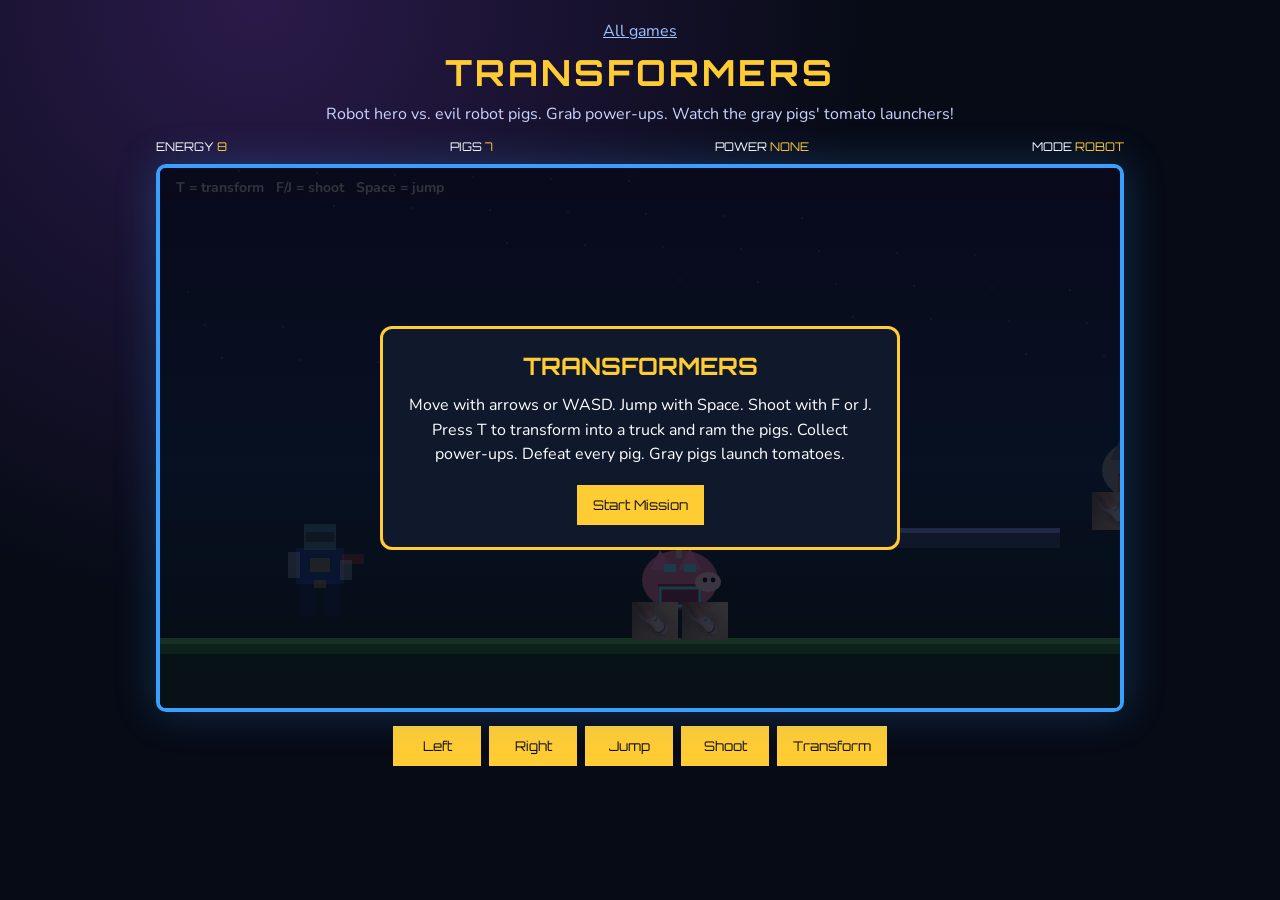
==== transformers/index.html @ ad8d665c "Add Santiago Face Attack and Transformers family games. Co-authored-by: Cursor <cursoragent@cursor.c" ====
<!DOCTYPE html>
<html lang="en">
  <head>
    <meta charset="UTF-8" />
    <meta name="viewport" content="width=device-width, initial-scale=1.0" />
    <title>Transformers</title>
    <link rel="stylesheet" href="styles.css" />
    <link rel="preconnect" href="https://fonts.googleapis.com" />
    <link rel="preconnect" href="https://fonts.gstatic.com" crossorigin />
    <link
      href="https://fonts.googleapis.com/css2?family=Orbitron:wght@700;900&family=Nunito:wght@700&display=swap"
      rel="stylesheet"
    />
  </head>
  <body>
    <div class="app">
      <header>
        <p class="home-link"><a href="../index.html">All games</a></p>
        <h1>TRANSFORMERS</h1>
        <p class="tagline">Robot hero vs. evil robot pigs. Grab power-ups. Watch the gray pigs' tomato launchers!</p>
      </header>

      <div class="hud">
        <div>ENERGY <span id="hp">8</span></div>
        <div>PIGS <span id="pigs-left">0</span></div>
        <div>POWER <span id="power">NONE</span></div>
        <div>MODE <span id="mode">ROBOT</span></div>
      </div>

      <div class="stage">
        <canvas id="game" width="960" height="540" aria-label="Transformers game"></canvas>
        <div id="overlay" class="overlay">
          <div class="card">
            <h2 id="overlay-title">TRANSFORMERS</h2>
            <p id="overlay-text">
              Move with arrows or WASD. Jump with Space. Shoot with F or J.
              Press T to transform into a truck and ram the pigs.
              Collect power-ups. Defeat every pig. Gray pigs launch tomatoes.
            </p>
            <button id="start-btn" type="button">Start Mission</button>
          </div>
        </div>
      </div>

      <div class="controls">
        <button type="button" data-act="left">Left</button>
        <button type="button" data-act="right">Right</button>
        <button type="button" data-act="jump">Jump</button>
        <button type="button" data-act="shoot">Shoot</button>
        <button type="button" data-act="transform">Transform</button>
      </div>
    </div>
    <script src="game.js"></script>
  </body>
</html>
---- transformers/styles.css ----
:root {
  --bg: #070b16;
  --gold: #ffcc33;
  --blue: #3aa0ff;
}

* {
  box-sizing: border-box;
}

body {
  margin: 0;
  min-height: 100vh;
  background:
    radial-gradient(circle at 20% 0%, #2a1a4a 0%, var(--bg) 45%),
    var(--bg);
  color: #fff;
  font-family: Nunito, system-ui, sans-serif;
}

.app {
  max-width: 1000px;
  margin: 0 auto;
  padding: 20px 16px 36px;
}

.home-link {
  margin: 0 0 8px;
  text-align: center;
}

.home-link a {
  color: #9ec4ff;
}

header {
  text-align: center;
}

h1 {
  margin: 0 0 8px;
  font-family: Orbitron, sans-serif;
  letter-spacing: 3px;
  color: var(--gold);
  font-size: clamp(22px, 4vw, 36px);
}

.tagline {
  margin: 0 0 14px;
  color: #c9d4ff;
}

.hud {
  display: flex;
  justify-content: space-between;
  gap: 12px;
  font-family: Orbitron, sans-serif;
  font-size: 12px;
  margin-bottom: 10px;
}

.hud span {
  color: var(--gold);
}

.stage {
  position: relative;
  border: 4px solid var(--blue);
  border-radius: 10px;
  overflow: hidden;
  box-shadow: 0 0 40px rgba(58, 160, 255, 0.25);
}

canvas {
  display: block;
  width: 100%;
  height: auto;
  background: #041018;
}

.overlay {
  position: absolute;
  inset: 0;
  display: grid;
  place-items: center;
  background: rgba(4, 8, 18, 0.78);
  padding: 16px;
}

.overlay.hidden {
  display: none;
}

.card {
  width: min(520px, 100%);
  background: #10182c;
  border: 3px solid var(--gold);
  border-radius: 12px;
  padding: 22px;
  text-align: center;
}

.card h2 {
  margin: 0 0 12px;
  font-family: Orbitron, sans-serif;
  color: var(--gold);
}

.card p {
  margin: 0 0 18px;
  line-height: 1.55;
}

button {
  font-family: Orbitron, sans-serif;
  border: 0;
  background: var(--gold);
  color: #111;
  padding: 12px 16px;
  cursor: pointer;
}

button:hover {
  filter: brightness(1.08);
}

.controls {
  display: flex;
  flex-wrap: wrap;
  justify-content: center;
  gap: 8px;
  margin-top: 14px;
}

.controls button {
  min-width: 88px;
}
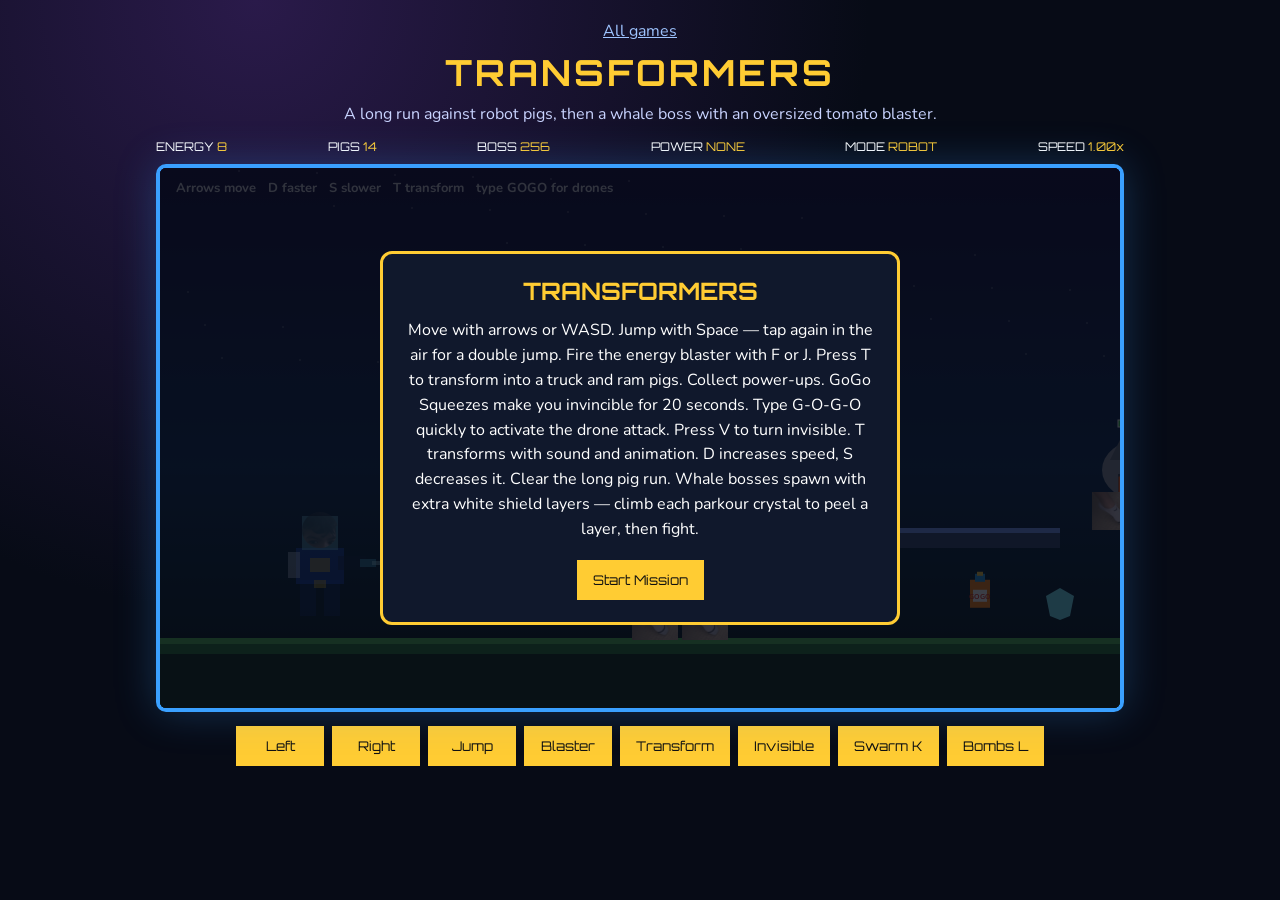
==== commit 30ab02b8: "Publish the latest Transformers gameplay for a public web host. Co-authored-by: Cursor <cursoragent@" ====
--- a/transformers/index.html
+++ b/transformers/index.html
@@ -17,14 +17,16 @@
       <header>
         <p class="home-link"><a href="../index.html">All games</a></p>
         <h1>TRANSFORMERS</h1>
-        <p class="tagline">Robot hero vs. evil robot pigs. Grab power-ups. Watch the gray pigs' tomato launchers!</p>
+        <p class="tagline">A long run against robot pigs, then a whale boss with an oversized tomato blaster.</p>
       </header>
 
       <div class="hud">
         <div>ENERGY <span id="hp">8</span></div>
         <div>PIGS <span id="pigs-left">0</span></div>
+        <div>BOSS <span id="boss">—</span></div>
         <div>POWER <span id="power">NONE</span></div>
         <div>MODE <span id="mode">ROBOT</span></div>
+        <div>SPEED <span id="speed">1.00x</span></div>
       </div>
 
       <div class="stage">
@@ -33,9 +35,13 @@
           <div class="card">
             <h2 id="overlay-title">TRANSFORMERS</h2>
             <p id="overlay-text">
-              Move with arrows or WASD. Jump with Space. Shoot with F or J.
-              Press T to transform into a truck and ram the pigs.
-              Collect power-ups. Defeat every pig. Gray pigs launch tomatoes.
+              Move with arrows or WASD. Jump with Space — tap again in the air for a double jump.
+              Fire the energy blaster with F or J. Press T to transform into a truck and ram pigs.
+              Collect power-ups. GoGo Squeezes make you invincible for 20 seconds.
+              Type G-O-G-O quickly to activate the drone attack. Press V to turn invisible.
+              T transforms with sound and animation. D increases speed, S decreases it.
+              Clear the long pig run. Whale bosses spawn with extra white shield layers —
+              climb each parkour crystal to peel a layer, then fight.
             </p>
             <button id="start-btn" type="button">Start Mission</button>
           </div>
@@ -46,8 +52,11 @@
         <button type="button" data-act="left">Left</button>
         <button type="button" data-act="right">Right</button>
         <button type="button" data-act="jump">Jump</button>
-        <button type="button" data-act="shoot">Shoot</button>
+        <button type="button" data-act="shoot">Blaster</button>
         <button type="button" data-act="transform">Transform</button>
+        <button type="button" data-act="invis">Invisible</button>
+        <button type="button" data-act="swarm">Swarm K</button>
+        <button type="button" data-act="bombs">Bombs L</button>
       </div>
     </div>
     <script src="game.js"></script>
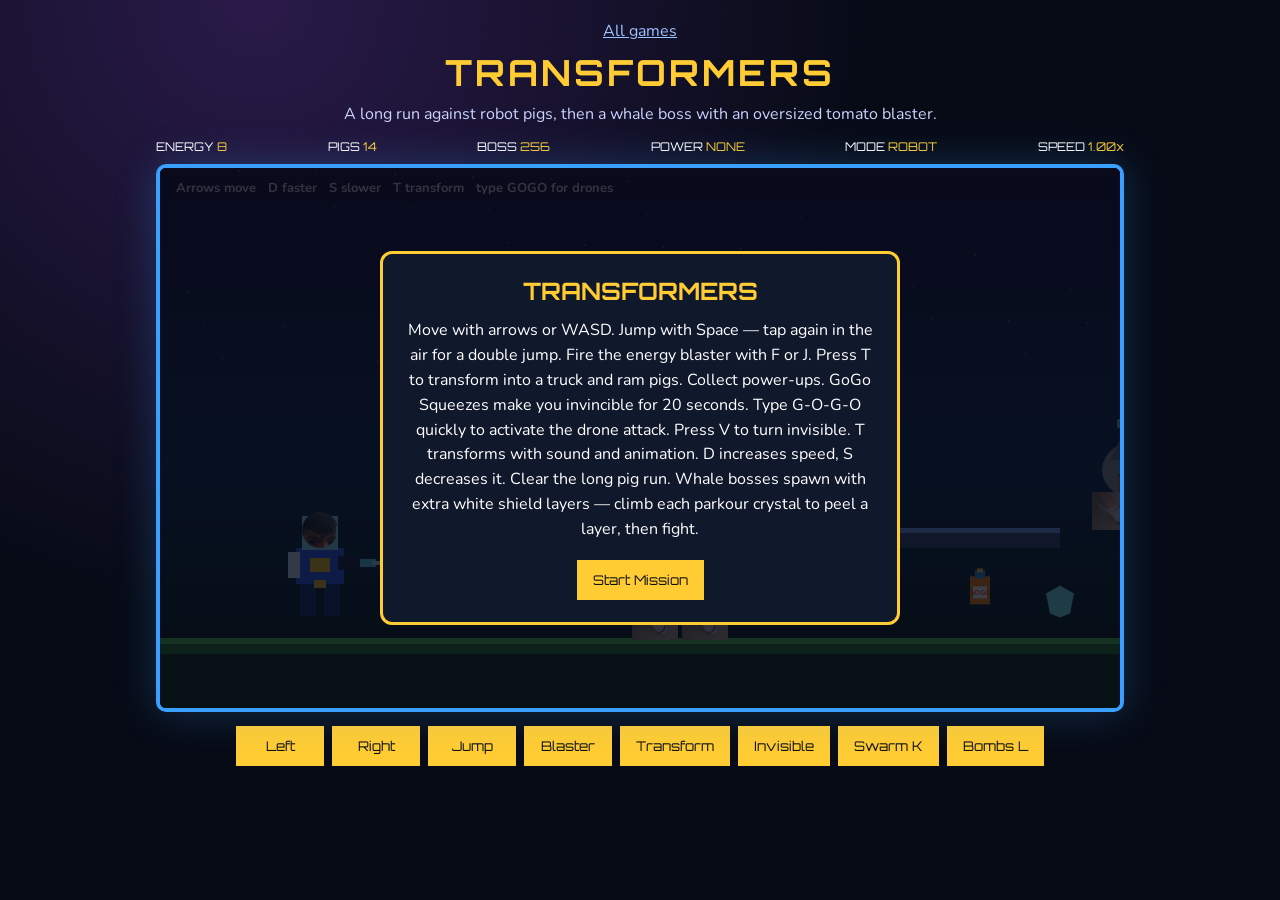
==== commit bc1182f1: "Host the games on games.dashworth.com and keep them out of search. Co-authored-by: Cursor <cursorage" ====
--- a/transformers/index.html
+++ b/transformers/index.html
@@ -3,6 +3,7 @@
   <head>
     <meta charset="UTF-8" />
     <meta name="viewport" content="width=device-width, initial-scale=1.0" />
+    <meta name="robots" content="noindex, nofollow, noarchive" />
     <title>Transformers</title>
     <link rel="stylesheet" href="styles.css" />
     <link rel="preconnect" href="https://fonts.googleapis.com" />
